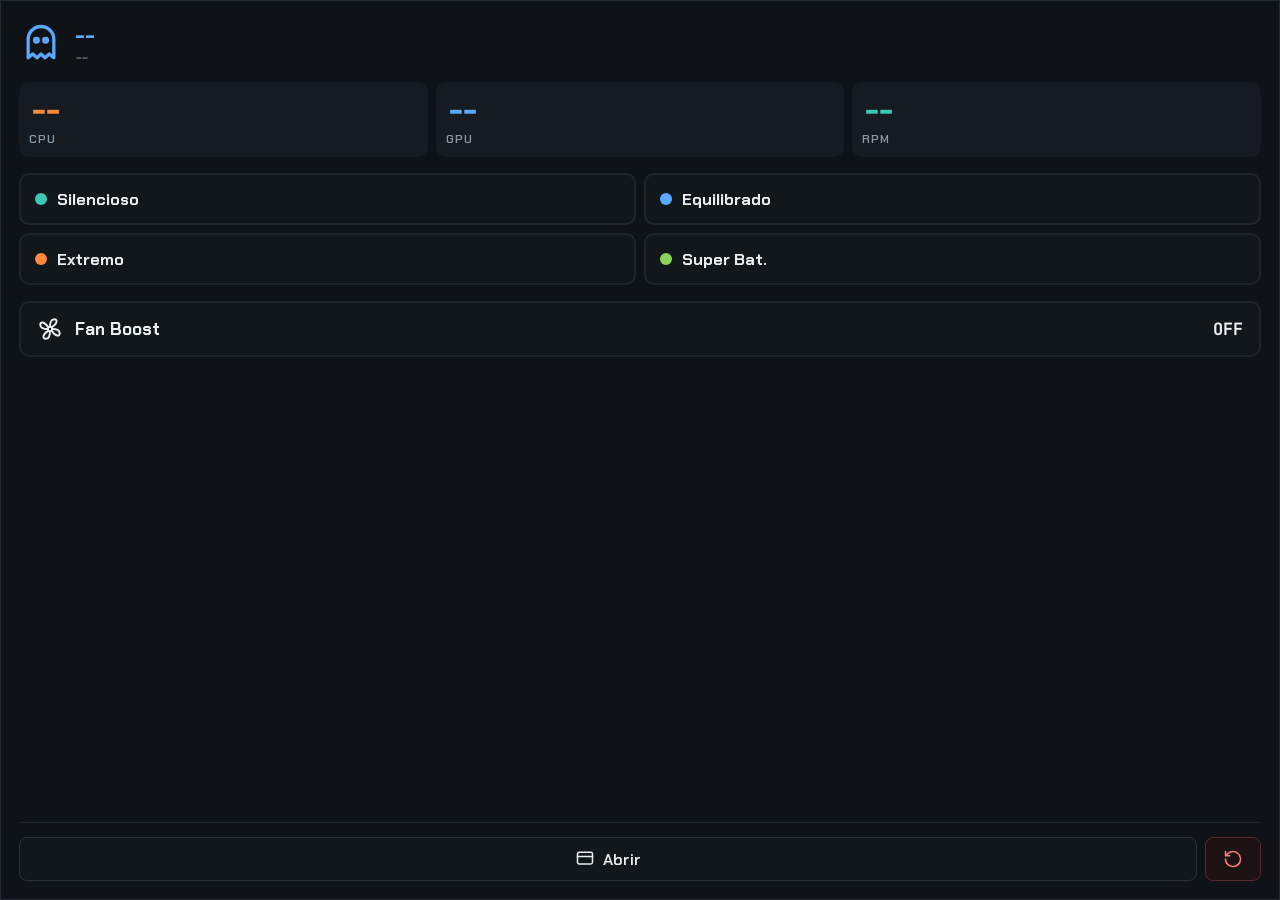
==== ui/panel.html @ 6895621a "Banshee: control panel for the MSI Prestige 16 AI Studio B1VFG on Linux Tauri 2 + Rust single binary" ====
<!doctype html>
<html lang="es">
<head>
<meta charset="utf-8">
<title>Banshee · Panel</title>
<link rel="stylesheet" href="app.css">
<link rel="stylesheet" href="panel.css">
</head>
<body class="panel-body">
<div class="panel">
  <div class="ph">
    <svg class="logo" width="44" height="44" viewBox="0 0 24 24" aria-hidden="true"><path d="M5 20V10a7 7 0 0 1 14 0v10l-2.5-2-2.3 2-2.2-2-2.2 2-2.3-2z"/><circle cx="9.5" cy="10.5" r="1"/><circle cx="14.5" cy="10.5" r="1"/></svg>
    <div class="pht">
      <span class="pn" id="pname">--</span>
      <span class="ps" id="psub">--</span>
    </div>
  </div>

  <div class="tiles">
    <div class="tile"><span class="tv" id="tcpu" style="color:var(--orange)">--</span><span class="tl">CPU</span></div>
    <div class="tile"><span class="tv" id="tgpu" style="color:var(--blue)">--</span><span class="tl">GPU</span></div>
    <div class="tile"><span class="tv" id="trpm" style="color:var(--teal)">--</span><span class="tl">RPM</span></div>
  </div>

  <div class="pp">
    <button type="button" data-p="silent" style="--c:var(--teal)"><i></i>Silencioso</button>
    <button type="button" data-p="balanced" style="--c:var(--blue)"><i></i>Equilibrado</button>
    <button type="button" data-p="extreme" style="--c:var(--orange)"><i></i>Extremo</button>
    <button type="button" data-p="superbatt" style="--c:var(--green)"><i></i>Super Bat.</button>
  </div>

  <button type="button" class="pboost" id="pboost" aria-pressed="false">
    <svg width="26" height="26" viewBox="0 0 24 24" aria-hidden="true"><circle cx="12" cy="12" r="2"/><path d="M12 10c0-4 1-7 4-7s3 4-2 7M14 12c4 0 7 1 7 4s-4 3-7-2M12 14c0 4-1 7-4 7s-3-4 2-7M10 12c-4 0-7-1-7-4s4-3 7 2"/></svg>
    <span>Fan Boost</span><span class="grow"></span><b id="pboostv">OFF</b>
  </button>

  <span class="grow"></span>

  <div class="pf">
    <button type="button" id="popen"><svg width="20" height="20" viewBox="0 0 24 24" aria-hidden="true"><rect x="3" y="4" width="18" height="14" rx="2"/><path d="M3 9h18"/></svg>Abrir</button>
    <button type="button" id="ppanic" class="panic" aria-label="Reset de pánico"><svg width="20" height="20" viewBox="0 0 24 24" aria-hidden="true"><path d="M3 12a9 9 0 1 0 3-6.7L3 8M3 3v5h5"/></svg></button>
  </div>
</div>
<script src="panel.js"></script>
</body>
</html>
---- ui/app.css ----
@font-face { font-family: "Chakra Petch"; font-weight: 500; src: url(fonts/chakra-500.woff2) format("woff2"); }
@font-face { font-family: "Chakra Petch"; font-weight: 600; src: url(fonts/chakra-600.woff2) format("woff2"); }
@font-face { font-family: "Chakra Petch"; font-weight: 700; src: url(fonts/chakra-700.woff2) format("woff2"); }
@font-face { font-family: "JetBrains Mono"; font-weight: 100 800; src: url(fonts/jetbrains-mono.woff2) format("woff2"); }

:root {
  --bg: #0B0E11;
  --panel: #12171C;
  --panel2: #0E1318;
  --line: #1E252C;
  --line2: #2A333C;
  --text: #E6EDF3;
  --muted: #8B97A3;
  --dim: #6F7B87;
  --teal: #3CC8B4;
  --blue: #5AA9FF;
  --orange: #FF8A3D;
  --green: #8BD45A;
  --red: #FF7A7A;
  --accent: var(--blue);
  --mono: "JetBrains Mono", ui-monospace, monospace;
}

* { box-sizing: border-box; -webkit-user-select: none; user-select: none; -webkit-user-drag: none; }
body { cursor: default; }
html, body { margin: 0; height: 100%; background: var(--bg); color: var(--text); }
body { font-family: "Chakra Petch", system-ui, sans-serif; -webkit-font-smoothing: antialiased; user-select: none; }
button { font: inherit; color: inherit; cursor: pointer; }
button:disabled { cursor: not-allowed; opacity: 0.45; }
button:focus-visible { outline: 2px solid var(--accent); outline-offset: 2px; }
svg { fill: none; stroke: currentColor; stroke-width: 1.8; stroke-linecap: round; stroke-linejoin: round; }

.app { min-height: 100%; display: flex; flex-direction: column; }
.grow { flex: 1; }

.top { display: flex; align-items: center; gap: 14px; padding: 14px 24px; border-bottom: 1px solid var(--line); }
.logo { stroke: var(--accent); transition: stroke .3s; }
.brand { font-weight: 700; font-size: 20px; letter-spacing: .04em; }
.chip { font-family: var(--mono); font-size: 12px; color: var(--muted); border: 1px solid var(--line2); padding: 4px 8px; border-radius: 4px; }
.power { display: flex; align-items: center; gap: 8px; font-family: var(--mono); font-weight: 700; color: var(--green); }
.power.bat { color: var(--muted); }

.banner { display: flex; align-items: center; gap: 12px; margin: 16px 24px 0; padding: 12px 16px; border-radius: 10px; border: 1px solid #4A3A1E; background: #1A150D; color: #FFC36B; font-weight: 600; }
.banner.err { border-color: #5A2A2A; background: #1C1213; color: var(--red); }
.btn { height: 40px; padding: 0 18px; border-radius: 8px; border: 1px solid currentColor; background: transparent; font-weight: 700; }

.body { flex: 1; display: flex; min-height: 0; }
.rail { flex: 0 0 84px; display: flex; flex-direction: column; align-items: center; gap: 6px; padding: 18px 0; border-right: 1px solid var(--line); }
.rail button { width: 56px; height: 56px; display: flex; align-items: center; justify-content: center; border-radius: 10px; border: 0; background: transparent; color: var(--muted); }
.rail button.on { background: #182029; color: var(--text); }
.rail button:hover:not(.on) { color: var(--text); }
.main { flex: 1; min-width: 0; padding: 24px; display: flex; flex-direction: column; gap: 22px; }

.gauges { display: grid; grid-template-columns: repeat(auto-fit, minmax(190px, 1fr)); gap: 14px; }
.gauge { background: var(--panel); border: 1px solid var(--line); border-radius: 12px; padding: 16px; display: flex; align-items: center; gap: 14px; }
.gauge > svg { width: 76px; height: 76px; flex: 0 0 76px; }
.gauge .track { stroke: var(--line); stroke-width: 7; }
.gauge .arc { stroke-width: 7; stroke-dasharray: 0 213.6; transform: rotate(-90deg); transform-origin: 40px 40px; transition: stroke-dasharray .6s ease; }
[hidden] { display: none !important; }
.gv { flex: 1; display: flex; flex-direction: column; gap: 2px; min-width: 0; container-type: inline-size; }
.gv > div:first-child { white-space: nowrap; }
.gv .num { font-family: var(--mono); font-weight: 800; font-size: min(38px, 25cqi); line-height: 1; }
.gv .unit { font-family: var(--mono); font-size: min(16px, 11cqi); color: var(--muted); margin-left: 3px; }
.gv .lbl { font-size: 13px; font-weight: 600; letter-spacing: .08em; color: var(--muted); }
.gv .sub { font-family: var(--mono); font-size: 12px; color: var(--dim); white-space: nowrap; overflow: hidden; text-overflow: ellipsis; }
.gauge.sleep .num { color: var(--dim); }

.profiles { display: grid; grid-template-columns: repeat(auto-fit, minmax(200px, 1fr)); gap: 14px; }
.profile { display: flex; flex-direction: column; align-items: flex-start; gap: 10px; padding: 18px; min-height: 150px; border-radius: 12px; text-align: left; border: 2px solid var(--line); background: var(--panel); transition: border-color .2s, background .2s; }
.profile svg { color: var(--c); }
.profile .pname { font-size: 22px; font-weight: 700; }
.profile .pmeta { font-family: var(--mono); font-size: 13px; color: var(--muted); }
.profile:hover:not(:disabled) { border-color: var(--line2); }
.profile.on { border-color: var(--c); background: linear-gradient(180deg, color-mix(in srgb, var(--c) 15%, transparent), var(--panel) 70%); }

.controls { display: grid; grid-template-columns: repeat(auto-fit, minmax(220px, 1fr)); gap: 14px; }
.card { background: var(--panel); border: 1px solid var(--line); border-radius: 12px; padding: 16px; display: flex; flex-direction: column; gap: 12px; }
.ch { display: flex; align-items: center; gap: 10px; color: var(--muted); font-size: 13px; font-weight: 600; letter-spacing: .08em; }
.tag { margin-left: auto; font-family: var(--mono); font-size: 11px; color: #FFC36B; border: 1px solid #4A3A1E; padding: 2px 6px; border-radius: 4px; }
.seg { display: grid; gap: 6px; }
.seg.four { grid-template-columns: repeat(4, minmax(0, 1fr)); }
.seg.two { grid-template-columns: repeat(2, minmax(0, 1fr)); }
.seg button { height: 44px; border-radius: 8px; font-family: var(--mono); font-weight: 700; font-size: 15px; border: 1px solid var(--line2); background: var(--panel2); color: var(--muted); }
.seg button.on { border-color: var(--accent); background: color-mix(in srgb, var(--accent) 14%, transparent); color: var(--text); }
.seg button.pending { border-style: dashed; border-color: #FFC36B; color: var(--text); }

.boost { display: flex; align-items: center; gap: 14px; padding: 16px; min-height: 96px; border-radius: 12px; text-align: left; border: 2px solid var(--line); background: var(--panel); }
.boost .bt { display: flex; flex-direction: column; gap: 2px; }
.boost .bname { font-size: 18px; font-weight: 700; }
.boost .bsub { font-family: var(--mono); font-size: 13px; opacity: .8; }
.boost.on { border-color: var(--orange); background: var(--orange); color: #14100B; }

.toast { position: fixed; right: 20px; bottom: 20px; max-width: 420px; padding: 12px 16px; border-radius: 10px; background: #1C1213; border: 1px solid #5A2A2A; color: var(--red); font-family: var(--mono); font-size: 13px; }

/* ---------- fan curve ---------- */
.fans { gap: 16px; padding: 20px 24px; }
.frow { display: flex; align-items: center; gap: 16px; flex-wrap: wrap; }
.switch { display: flex; align-items: center; gap: 12px; border: 0; background: none; padding: 0; }
.switch .trk { position: relative; width: 52px; height: 30px; border-radius: 15px; background: var(--line2); transition: background .15s; }
.switch .knob { position: absolute; top: 3px; left: 3px; width: 24px; height: 24px; border-radius: 50%; background: #fff; transition: left .15s; }
.switch[aria-checked="true"] .trk { background: var(--accent); }
.switch[aria-checked="true"] .knob { left: 25px; }
.switch .swl { font-size: 20px; font-weight: 700; }
.mchip { font-family: var(--mono); font-size: 13px; font-weight: 700; padding: 5px 10px; border-radius: 6px; border: 1px solid var(--line2); color: var(--muted); }
.mchip.on { border-color: var(--accent); color: var(--accent); }
.fbtn { height: 42px; padding: 0 16px; border-radius: 10px; border: 1px solid var(--line2); background: var(--panel); display: flex; align-items: center; gap: 8px; font-weight: 700; color: var(--muted); }
.fbtn.primary { border: 2px solid var(--accent); background: var(--accent); color: #0B0E11; padding: 0 20px; }
.fbtn.primary.done { background: transparent; color: var(--accent); }
.intents { display: grid; grid-template-columns: repeat(4, minmax(0, 1fr)); gap: 12px; }
.intent { display: flex; align-items: center; gap: 12px; height: 58px; padding: 0 14px; border-radius: 10px; border: 1px solid var(--line); background: var(--panel); font-size: 17px; font-weight: 700; }
.intent svg { flex: 0 0 52px; color: var(--muted); stroke-width: 2.2; }
.intent.on { border: 2px solid var(--accent); background: color-mix(in srgb, var(--accent) 10%, transparent); color: var(--accent); }
.intent.on svg { color: var(--accent); }
.charts { display: grid; grid-template-columns: repeat(auto-fit, minmax(420px, 1fr)); gap: 16px; }
.fcard { background: var(--panel); border: 1px solid var(--line); border-radius: 12px; padding: 14px 14px 6px; display: flex; flex-direction: column; gap: 4px; }
.fh { display: flex; align-items: baseline; gap: 12px; padding: 0 4px; }
.ft { font-size: 18px; font-weight: 700; }
.fnum { font-family: var(--mono); font-weight: 800; font-size: 22px; }
.frpm { font-family: var(--mono); font-size: 14px; color: var(--muted); }
.plot { width: 100%; height: auto; touch-action: none; stroke-width: 1; transition: opacity .2s; }
.plot.off { opacity: .4; }
.plot text { stroke: none; font-family: var(--mono); }
.plot .node { cursor: ns-resize; }
.fans.ro .plot .node { cursor: default; }
.assign { display: flex; align-items: center; gap: 10px; flex-wrap: wrap; }
.apill { display: flex; align-items: center; gap: 8px; height: 40px; padding: 0 14px; border-radius: 20px; border: 1px solid var(--line2); background: var(--panel); font-weight: 700; }
.apill .dot { width: 10px; height: 10px; border-radius: 50%; background: var(--c); }
.apill .av { font-family: var(--mono); font-size: 13px; color: var(--muted); }
.apill.on { border-color: var(--c); }
.apill.on .av { color: var(--c); }
---- ui/panel.css ----
.panel-body { background: #0F1317; overflow: hidden; }
.panel { height: 100vh; padding: 18px; display: flex; flex-direction: column; gap: 16px; border: 1px solid #232A31; }
.ph { display: flex; align-items: center; gap: 12px; }
.pht { display: flex; flex-direction: column; }
.pn { font-size: 24px; font-weight: 700; color: var(--accent); }
.ps { font-family: var(--mono); font-size: 12px; color: var(--muted); }
.tiles { display: grid; grid-template-columns: repeat(3, minmax(0, 1fr)); gap: 8px; }
.tile { background: #151B21; border-radius: 10px; padding: 10px; display: flex; flex-direction: column; gap: 2px; }
.tv { font-family: var(--mono); font-weight: 800; font-size: 28px; }
.tl { font-size: 12px; font-weight: 600; letter-spacing: .08em; color: var(--muted); }
.pp { display: grid; grid-template-columns: repeat(2, minmax(0, 1fr)); gap: 8px; }
.pp button { display: flex; align-items: center; gap: 10px; height: 52px; padding: 0 14px; border-radius: 10px; border: 2px solid var(--line); background: var(--panel); font-size: 16px; font-weight: 700; }
.pp button i { width: 12px; height: 12px; border-radius: 50%; background: var(--c); flex: 0 0 12px; }
.pp button.on { border-color: var(--c); background: color-mix(in srgb, var(--c) 14%, transparent); }
.pboost { display: flex; align-items: center; gap: 12px; height: 56px; padding: 0 16px; border-radius: 10px; border: 2px solid var(--line); background: var(--panel); font-size: 17px; font-weight: 700; }
.pboost b { font-family: var(--mono); }
.pboost.on { border-color: var(--orange); background: var(--orange); color: #14100B; }
.pf { display: flex; gap: 8px; border-top: 1px solid var(--line); padding-top: 14px; }
.pf button { height: 44px; border-radius: 8px; border: 1px solid var(--line2); background: var(--panel); display: flex; align-items: center; justify-content: center; gap: 8px; font-weight: 600; }
#popen { flex: 1; }
.pf .panic { width: 56px; border-color: #5A2A2A; background: #1C1213; color: var(--red); }
[hidden] { display: none !important; }
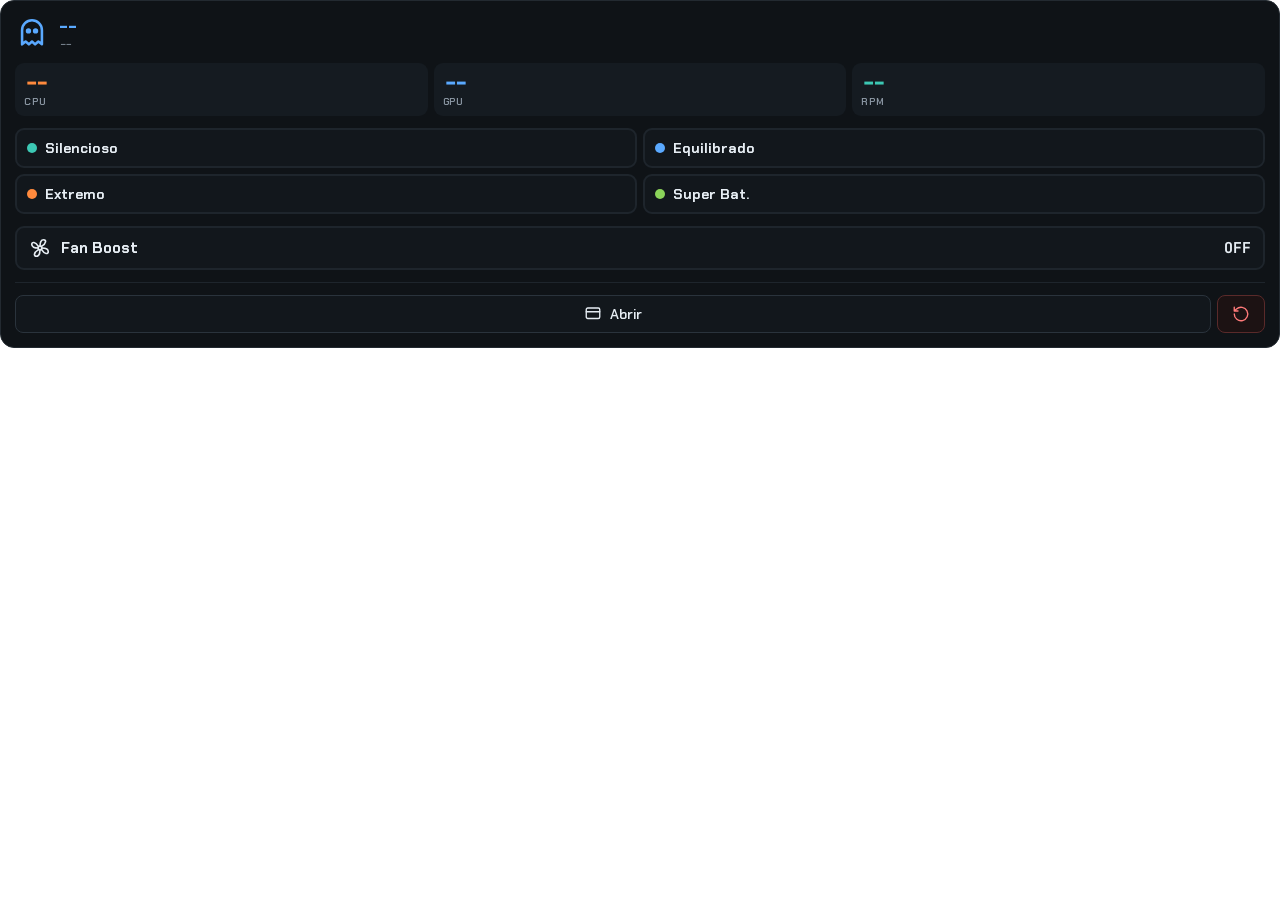
==== commit ad9c1b2f: "Quick panel: rounded transparent card, compact and sized to its content; closes when focus leaves Co" ====
--- a/ui/panel.html
+++ b/ui/panel.html
@@ -34,8 +34,6 @@
     <span>Fan Boost</span><span class="grow"></span><b id="pboostv">OFF</b>
   </button>
 
-  <span class="grow"></span>
-
   <div class="pf">
     <button type="button" id="popen"><svg width="20" height="20" viewBox="0 0 24 24" aria-hidden="true"><rect x="3" y="4" width="18" height="14" rx="2"/><path d="M3 9h18"/></svg>Abrir</button>
     <button type="button" id="ppanic" class="panic" aria-label="Reset de pánico"><svg width="20" height="20" viewBox="0 0 24 24" aria-hidden="true"><path d="M3 12a9 9 0 1 0 3-6.7L3 8M3 3v5h5"/></svg></button>
--- a/ui/app.css
+++ b/ui/app.css
@@ -128,3 +128,30 @@
 .apill .av { font-family: var(--mono); font-size: 13px; color: var(--muted); }
 .apill.on { border-color: var(--c); }
 .apill.on .av { color: var(--c); }
+
+/* ---------- shortcuts ---------- */
+.keys { gap: 18px; padding: 22px 24px; }
+.ktitle { font-size: 24px; font-weight: 700; }
+.kcap { font-family: var(--mono); font-size: 13px; font-weight: 700; padding: 4px 8px; border-radius: 6px; border: 1px solid var(--line2); border-bottom-width: 3px; background: var(--panel2); }
+.kcap.big { font-size: 16px; font-weight: 800; padding: 6px 12px; border-radius: 8px; border-color: #4A3A1E; background: #1A150D; color: #FFC36B; }
+.scen { display: flex; align-items: center; gap: 16px; padding: 16px 18px; border-radius: 12px; border: 1px solid #4A3A1E; background: #15120C; }
+.scol { display: flex; flex-direction: column; gap: 2px; }
+.sname { font-size: 18px; font-weight: 700; }
+.ssub { font-family: var(--mono); font-size: 12px; color: #FFC36B; }
+.switch.amber[aria-checked="true"] .trk { background: #FFC36B; }
+.krows { display: grid; grid-template-columns: repeat(auto-fit, minmax(330px, 1fr)); gap: 12px; }
+.krow { display: flex; align-items: center; gap: 14px; padding: 12px 12px 12px 16px; min-height: 64px; border-radius: 12px; background: var(--panel); border: 1px solid var(--line); }
+.krow.cap { border-color: var(--blue); }
+.krow .ico { display: flex; color: var(--c); }
+.krow .kname { flex: 1; min-width: 0; font-size: 17px; font-weight: 700; }
+.kbtn { display: flex; align-items: center; gap: 5px; min-height: 40px; padding: 0 10px; border-radius: 8px; border: 1px solid transparent; background: transparent; }
+.kbtn:hover:not(:disabled) { border-color: var(--line2); }
+.krow.cap .kbtn { border: 1px dashed var(--blue); background: color-mix(in srgb, var(--blue) 8%, transparent); }
+.kbtn .wait { font-family: var(--mono); font-size: 13px; font-weight: 700; color: var(--blue); }
+.kbtn .none { font-family: var(--mono); font-size: 13px; color: var(--dim); }
+.kx { width: 34px; height: 34px; border-radius: 8px; border: 0; background: transparent; color: var(--dim); display: flex; align-items: center; justify-content: center; }
+.kx:hover:not(:disabled) { color: var(--text); }
+.klocal { display: flex; flex-direction: column; gap: 10px; padding-top: 6px; }
+.klabel { font-size: 13px; font-weight: 600; letter-spacing: .08em; color: var(--muted); }
+.kl { display: flex; gap: 22px; flex-wrap: wrap; color: var(--muted); }
+.kl > span { display: flex; align-items: center; gap: 8px; }
--- a/ui/panel.css
+++ b/ui/panel.css
@@ -1,22 +1,26 @@
-.panel-body { background: #0F1317; overflow: hidden; }
-.panel { height: 100vh; padding: 18px; display: flex; flex-direction: column; gap: 16px; border: 1px solid #232A31; }
-.ph { display: flex; align-items: center; gap: 12px; }
+/* transparent window: the rounded card is the only thing painted */
+html, body.panel-body { background: transparent !important; overflow: hidden; }
+.panel { padding: 14px; display: flex; flex-direction: column; gap: 12px; border: 1px solid #232A31; border-radius: 14px; background: #0F1317; }
+.ph { display: flex; align-items: center; gap: 10px; }
+.ph .logo { width: 34px; height: 34px; }
 .pht { display: flex; flex-direction: column; }
-.pn { font-size: 24px; font-weight: 700; color: var(--accent); }
-.ps { font-family: var(--mono); font-size: 12px; color: var(--muted); }
-.tiles { display: grid; grid-template-columns: repeat(3, minmax(0, 1fr)); gap: 8px; }
-.tile { background: #151B21; border-radius: 10px; padding: 10px; display: flex; flex-direction: column; gap: 2px; }
-.tv { font-family: var(--mono); font-weight: 800; font-size: 28px; }
-.tl { font-size: 12px; font-weight: 600; letter-spacing: .08em; color: var(--muted); }
-.pp { display: grid; grid-template-columns: repeat(2, minmax(0, 1fr)); gap: 8px; }
-.pp button { display: flex; align-items: center; gap: 10px; height: 52px; padding: 0 14px; border-radius: 10px; border: 2px solid var(--line); background: var(--panel); font-size: 16px; font-weight: 700; }
-.pp button i { width: 12px; height: 12px; border-radius: 50%; background: var(--c); flex: 0 0 12px; }
+.pn { font-size: 19px; font-weight: 700; color: var(--accent); line-height: 1.15; }
+.ps { font-family: var(--mono); font-size: 11px; color: var(--muted); }
+.tiles { display: grid; grid-template-columns: repeat(3, minmax(0, 1fr)); gap: 6px; }
+.tile { background: #151B21; border-radius: 9px; padding: 8px 9px; display: flex; flex-direction: column; gap: 1px; }
+.tv { font-family: var(--mono); font-weight: 800; font-size: 21px; line-height: 1.1; }
+.tl { font-size: 10px; font-weight: 600; letter-spacing: .08em; color: var(--muted); }
+.pp { display: grid; grid-template-columns: repeat(2, minmax(0, 1fr)); gap: 6px; }
+.pp button { display: flex; align-items: center; gap: 8px; height: 40px; padding: 0 10px; border-radius: 9px; border: 2px solid var(--line); background: var(--panel); font-size: 14px; font-weight: 700; white-space: nowrap; }
+.pp button i { width: 10px; height: 10px; border-radius: 50%; background: var(--c); flex: 0 0 10px; }
 .pp button.on { border-color: var(--c); background: color-mix(in srgb, var(--c) 14%, transparent); }
-.pboost { display: flex; align-items: center; gap: 12px; height: 56px; padding: 0 16px; border-radius: 10px; border: 2px solid var(--line); background: var(--panel); font-size: 17px; font-weight: 700; }
+.pboost { display: flex; align-items: center; gap: 10px; height: 44px; padding: 0 12px; border-radius: 9px; border: 2px solid var(--line); background: var(--panel); font-size: 15px; font-weight: 700; }
+.pboost svg { width: 22px; height: 22px; }
 .pboost b { font-family: var(--mono); }
 .pboost.on { border-color: var(--orange); background: var(--orange); color: #14100B; }
-.pf { display: flex; gap: 8px; border-top: 1px solid var(--line); padding-top: 14px; }
-.pf button { height: 44px; border-radius: 8px; border: 1px solid var(--line2); background: var(--panel); display: flex; align-items: center; justify-content: center; gap: 8px; font-weight: 600; }
+.pf { display: flex; gap: 6px; border-top: 1px solid var(--line); padding-top: 12px; }
+.pf button { height: 38px; border-radius: 8px; border: 1px solid var(--line2); background: var(--panel); display: flex; align-items: center; justify-content: center; gap: 8px; font-weight: 600; font-size: 14px; }
+.pf button svg { width: 18px; height: 18px; }
 #popen { flex: 1; }
-.pf .panic { width: 56px; border-color: #5A2A2A; background: #1C1213; color: var(--red); }
+.pf .panic { width: 48px; border-color: #5A2A2A; background: #1C1213; color: var(--red); }
 [hidden] { display: none !important; }
